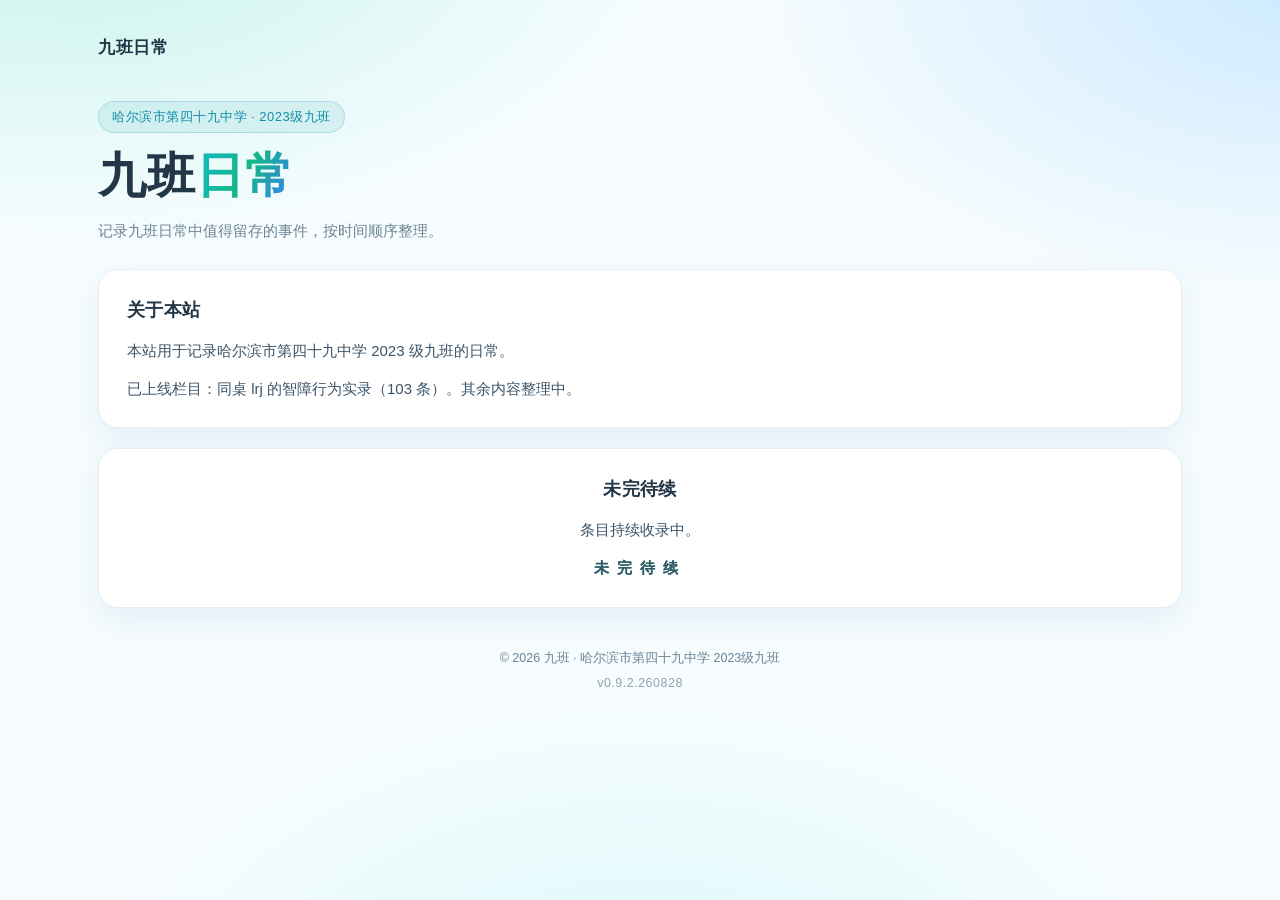
==== index.html @ 4f81e1a3 "xx" ====
<!DOCTYPE html>
<html lang="zh-CN">
<head>
<meta charset="UTF-8">
<meta name="viewport" content="width=device-width, initial-scale=1.0">
<meta name="description" content="九班日常 · 哈尔滨市第四十九中学 2023级九班 —— 记录发生在九班的小事。">
<title>九班日常 · 哈尔滨市第四十九中学 2023级九班</title>
<link rel="icon" href="data:image/svg+xml,<svg xmlns=%22http://www.w3.org/2000/svg%22 viewBox=%220 0 100 100%22><text y=%22.9em%22 font-size=%2290%22>📔</text></svg>">
<link rel="stylesheet" href="style.css">
</head>
<body>
<main class="wrap">

  <header class="top">
    <span class="brand">九班日常</span>
  </header>

  <section class="hero">
    <p class="kicker">哈尔滨市第四十九中学 · 2023级九班</p>
    <h1>九班<span class="grad">日常</span></h1>
    <p class="sub">记录九班日常中值得留存的事件，按时间顺序整理。</p>
  </section>

  <section class="card">
    <h2>关于本站</h2>
    <p>本站用于记录哈尔滨市第四十九中学 2023 级九班的日常。</p>
    <p>已上线栏目：同桌 lrj 的智障行为实录（103 条）。其余内容整理中。</p>
  </section>

  <section class="card tbc">
    <h2>未完待续</h2>
    <p>条目持续收录中。</p>
    <p class="tbc-big">未完待续</p>
  </section>

  <footer>
    <p>© 2026 九班 · 哈尔滨市第四十九中学 2023级九班</p>
    <p class="ver">v0.9.2.260828</p>
  </footer>

</main>
</body>
</html>
---- style.css ----
:root {
  --ink: #233648;
  --ink-dim: #6b8494;
  --card: #ffffff;
  --card-border: #e3eef4;
  --shadow: 0 12px 34px rgba(31, 130, 160, .10);
}

* { margin: 0; padding: 0; box-sizing: border-box; }

html { scroll-behavior: smooth; }

body {
  font-family: -apple-system, BlinkMacSystemFont, "Segoe UI", "Microsoft YaHei", "PingFang SC", "Noto Sans SC", sans-serif;
  color: var(--ink);
  line-height: 1.85;
  min-height: 100vh;
  background-color: #f7fcff;
  background-image:
    radial-gradient(1000px 540px at 6% -10%, rgba(120, 232, 200, .38), transparent 62%),
    radial-gradient(940px 540px at 102% -2%, rgba(140, 205, 255, .40), transparent 60%),
    radial-gradient(900px 520px at 50% 112%, rgba(160, 240, 235, .32), transparent 62%);
  background-repeat: no-repeat;
}

.wrap { max-width: 1140px; margin: 0 auto; padding: 32px 28px 72px; }

/* ===== 顶部 ===== */
.top { display: flex; align-items: center; gap: 10px; margin-bottom: 28px; }
.brand { font-weight: 800; font-size: 17px; letter-spacing: .5px; }

/* ===== 标题区 ===== */
.hero { padding: 10px 0 4px; }
.kicker {
  display: inline-block; font-size: 13px; letter-spacing: .5px;
  color: #0e8fa8; background: rgba(14, 143, 168, .09);
  border: 1px solid rgba(14, 143, 168, .2);
  padding: 3px 13px; border-radius: 999px; margin-bottom: 14px;
}
h1 { font-size: clamp(32px, 5.4vw, 48px); line-height: 1.2; font-weight: 800; letter-spacing: 1px; }
.grad {
  background: linear-gradient(120deg, #13b8c9, #12b886 50%, #3d7bfa);
  -webkit-background-clip: text; background-clip: text; color: transparent;
}
.sub { color: var(--ink-dim); font-size: 15px; margin-top: 12px; max-width: 40em; }

/* ===== 卡片 ===== */
.card {
  background: var(--card);
  border: 1px solid var(--card-border);
  border-radius: 20px;
  padding: 24px 28px;
  margin-top: 20px;
  box-shadow: var(--shadow);
}
.card h2 { font-size: 18px; margin-bottom: 10px; letter-spacing: .4px; }
.card p { color: #3d5468; font-size: 15px; }
.card p + p { margin-top: 10px; }

/* ===== 统计行 ===== */
.jump { display: flex; flex-wrap: wrap; gap: 8px; margin-top: 18px; }
.jump span {
  font-size: 12.5px; color: #4d6b80; padding: 4px 12px; border-radius: 999px;
  background: rgba(255, 255, 255, .75); border: 1px solid var(--card-border);
}

/* ===== 人物档案 ===== */
.profile { display: flex; flex-direction: column; }
.profile .row {
  display: flex; gap: 14px; font-size: 14.5px; color: #33475a;
  padding: 6px 0; border-bottom: 1px dashed #e6eff5;
}
.profile .row:last-child { border-bottom: none; }
.profile dt { flex: 0 0 6.5em; color: #6b8494; }
.profile dd { flex: 1; }

/* ===== 语录 ===== */
ol.quotes { list-style: none; counter-reset: q; }
ol.quotes li {
  counter-increment: q; position: relative;
  padding: 7px 12px 7px 36px; margin: 6px 0;
  font-size: 14.5px; color: #33475a;
  border-left: 3px solid #bfe6f0; background: #f6fcfe;
  border-radius: 0 8px 8px 0;
}
ol.quotes li::before {
  content: counter(q, decimal-leading-zero);
  position: absolute; left: 10px; top: 8px;
  font-size: 11px; font-weight: 800; color: #0e8fa8;
}

/* ===== 列表 ===== */
ol.list { list-style: none; }
ol.list li {
  display: flex; gap: 12px; align-items: flex-start;
  padding: 12px 2px; font-size: 15px; color: #33475a;
  border-bottom: 1px dashed #e6eff5;
}
ol.list li:last-child { border-bottom: none; }
ol.list .num {
  flex: 0 0 auto; width: 27px; height: 27px; border-radius: 9px;
  display: grid; place-items: center; font-size: 12px; font-weight: 800; color: #fff;
  background: linear-gradient(135deg, #2ec7da, #12b886 55%, #3d7bfa);
  margin-top: 2px;
}
.item { flex: 1; }

/* ===== 学科标签 ===== */
.tag {
  display: inline-block; font-size: 11.5px; font-weight: 700; line-height: 1.5;
  padding: 0 9px; border-radius: 999px; margin-right: 8px; vertical-align: 1px;
  white-space: nowrap;
}
.t-bio    { color: #1a9e52; background: #e6f8ed; }
.t-biogeo { color: #0f8b74; background: #e2f7f2; }
.t-geo    { color: #0e8fa8; background: #e3f6fb; }
.t-chem   { color: #2563eb; background: #e8f0ff; }
.t-phy    { color: #0b7fb0; background: #e3f4fc; }
.t-math   { color: #0e7d99; background: #e2f6fa; }
.t-eng    { color: #3b5bd9; background: #e9edff; }
.t-chi    { color: #2b6fb5; background: #e9f1fb; }
.t-pol    { color: #0e7490; background: #e4f5fa; }
.t-his    { color: #475569; background: #eef2f6; }

/* ===== 未完待续 ===== */
.tbc { text-align: center; }
.tbc-big {
  font-size: clamp(24px, 4.6vw, 32px); font-weight: 800; letter-spacing: 8px; margin: 12px 0 2px;
  background: linear-gradient(120deg, #13b8c9, #12b886 50%, #3d7bfa);
  -webkit-background-clip: text; background-clip: text; color: transparent;
}

/* ===== 页脚 ===== */
footer { margin-top: 38px; text-align: center; color: var(--ink-dim); font-size: 12.5px; line-height: 2; }
.ver { letter-spacing: .5px; opacity: .75; }

@media (max-width: 640px) {
  .wrap { padding: 22px 16px 52px; }
  .card { padding: 18px 16px; }
}
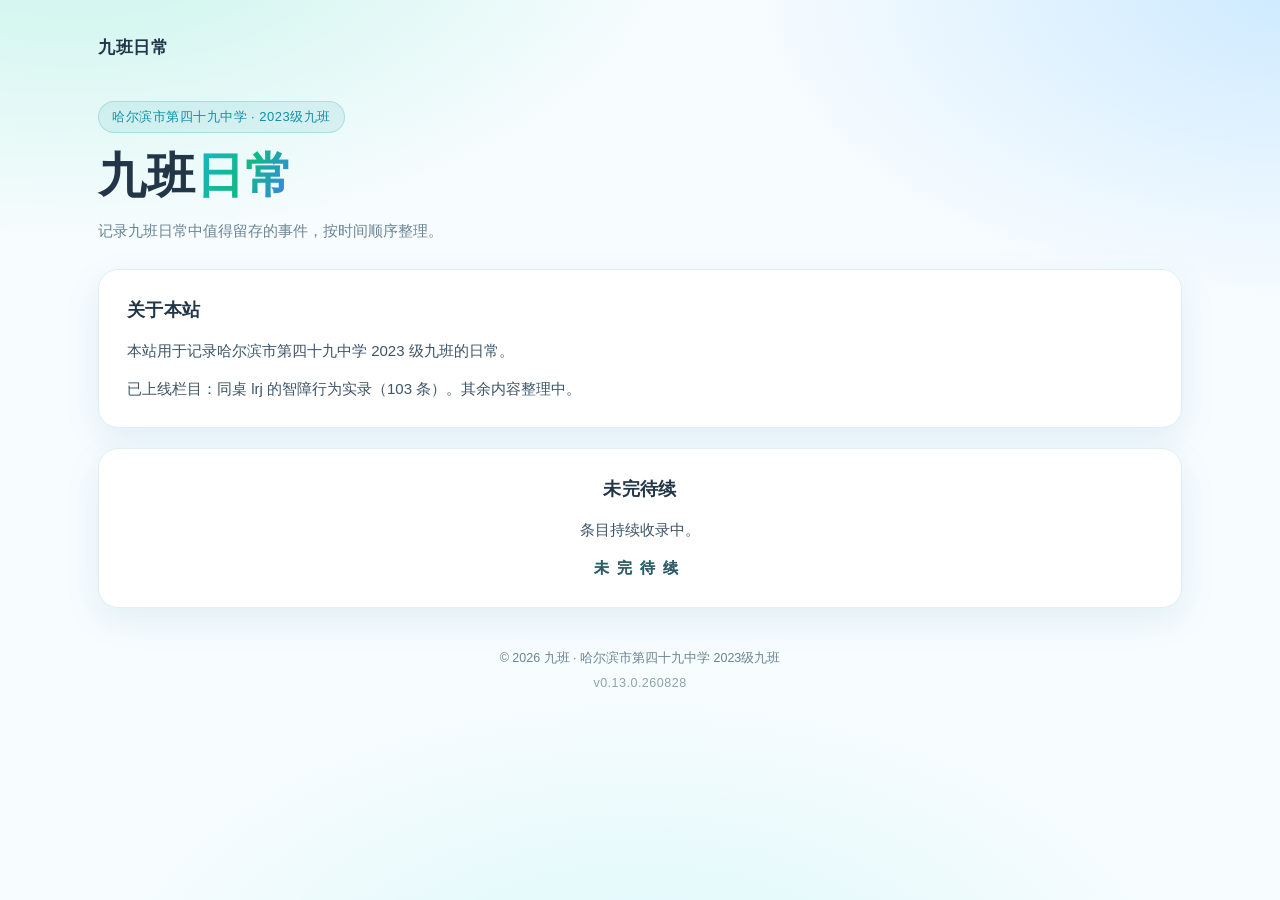
==== commit 75fcea6d: "xx" ====
--- a/index.html
+++ b/index.html
@@ -35,7 +35,7 @@
 
   <footer>
     <p>© 2026 九班 · 哈尔滨市第四十九中学 2023级九班</p>
-    <p class="ver">v0.9.2.260828</p>
+    <p class="ver">v0.13.0.260828</p>
   </footer>
 
 </main>
--- a/style.css
+++ b/style.css
@@ -74,6 +74,16 @@
 .profile dt { flex: 0 0 6.5em; color: #6b8494; }
 .profile dd { flex: 1; }
 
+/* ===== 目录 ===== */
+ol.toc { list-style: none; display: flex; flex-wrap: wrap; gap: 8px; }
+ol.toc a {
+  display: inline-block; font-size: 13px; color: #0e8fa8; text-decoration: none;
+  padding: 5px 13px; border-radius: 999px;
+  background: #f2fbfd; border: 1px solid #cfeef6;
+  transition: border-color .2s, background .2s;
+}
+ol.toc a:hover { border-color: #7fd4e6; background: #e6f8fc; }
+
 /* ===== 语录 ===== */
 ol.quotes { list-style: none; counter-reset: q; }
 ol.quotes li {
@@ -112,14 +122,14 @@
   white-space: nowrap;
 }
 .t-bio    { color: #1a9e52; background: #e6f8ed; }
-.t-biogeo { color: #0f8b74; background: #e2f7f2; }
+.t-other  { color: #64748b; background: #f0f3f7; }
 .t-geo    { color: #0e8fa8; background: #e3f6fb; }
 .t-chem   { color: #2563eb; background: #e8f0ff; }
 .t-phy    { color: #0b7fb0; background: #e3f4fc; }
 .t-math   { color: #0e7d99; background: #e2f6fa; }
 .t-eng    { color: #3b5bd9; background: #e9edff; }
 .t-chi    { color: #2b6fb5; background: #e9f1fb; }
-.t-pol    { color: #0e7490; background: #e4f5fa; }
+.t-exam   { color: #475569; background: #e8edf3; }
 .t-his    { color: #475569; background: #eef2f6; }
 
 /* ===== 未完待续 ===== */
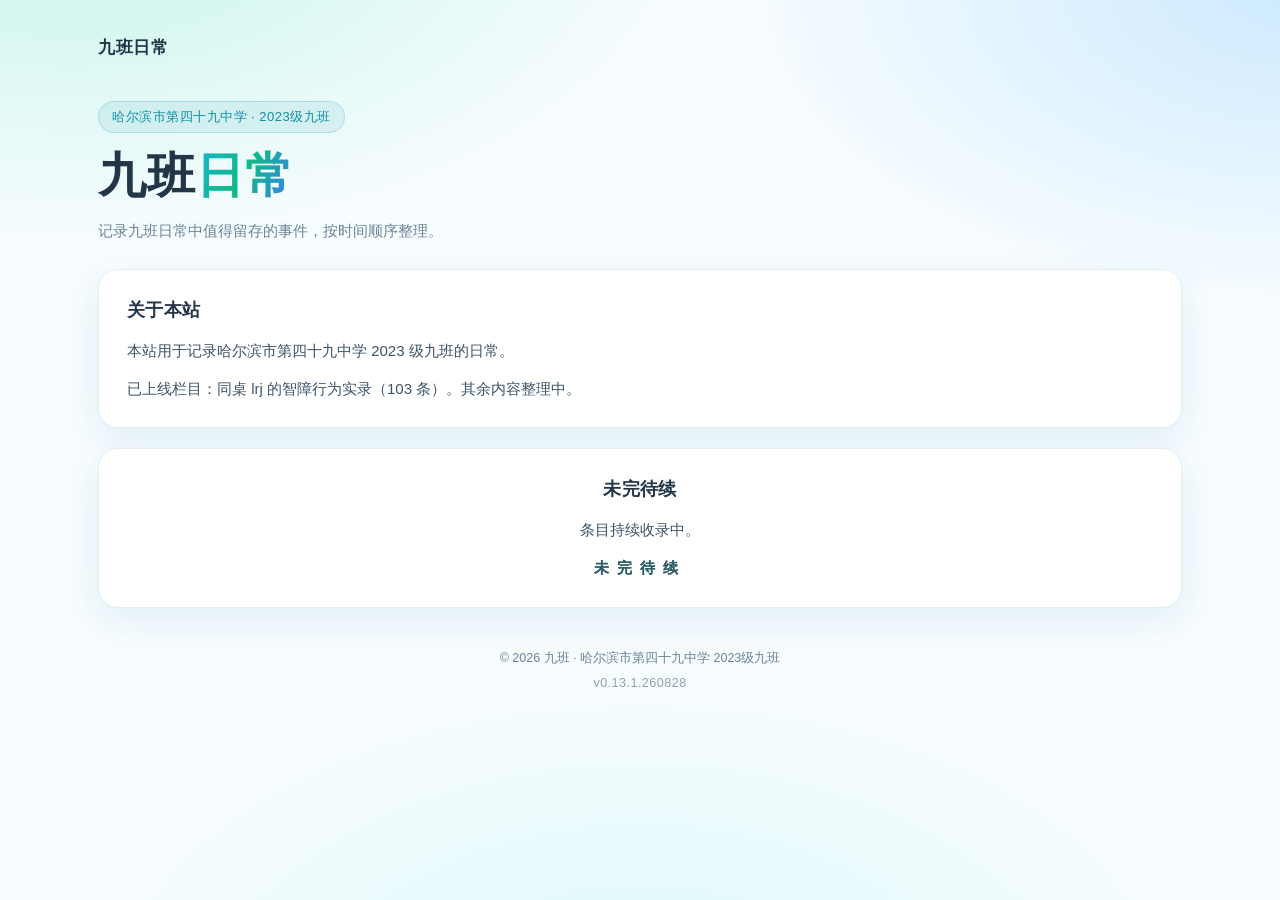
==== commit ff7bbe28: "x" ====
--- a/index.html
+++ b/index.html
@@ -35,7 +35,7 @@
 
   <footer>
     <p>© 2026 九班 · 哈尔滨市第四十九中学 2023级九班</p>
-    <p class="ver">v0.13.0.260828</p>
+    <p class="ver">v0.13.1.260828</p>
   </footer>
 
 </main>
